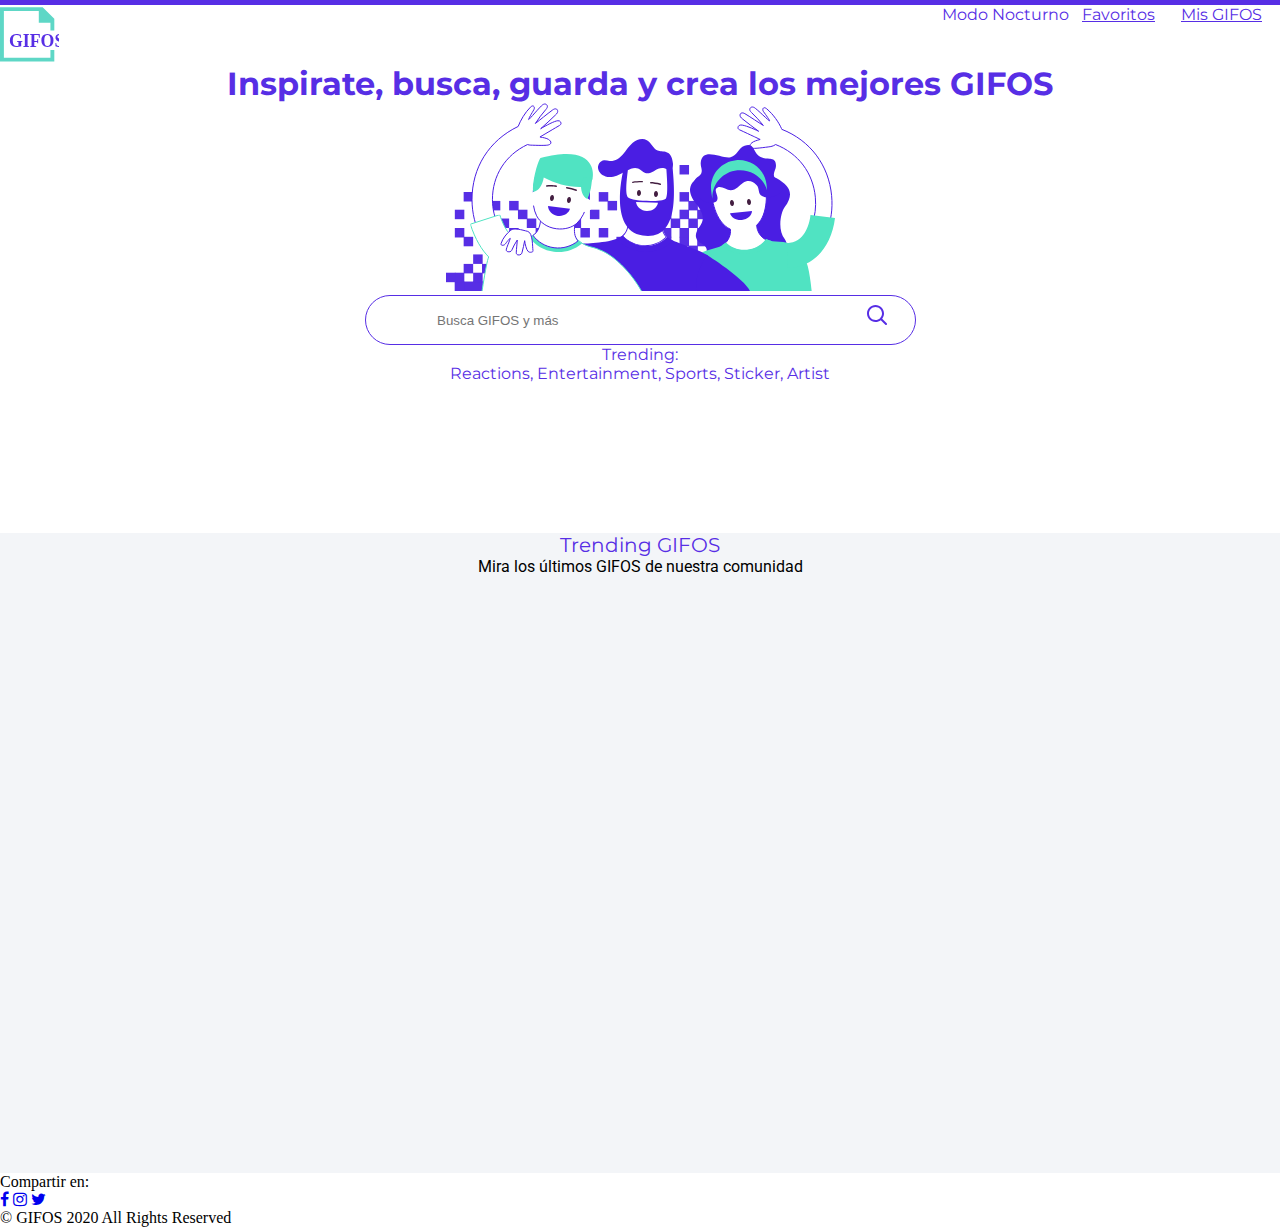
==== index.html @ 32cf5e42 "segundo intento" ====
<!DOCTYPE html>
<html lang="en">
<head>
    <meta charset="UTF-8">
    <meta name="viewport" content="width=device-width, initial-scale=1.0">
    <link rel="stylesheet" href="./styles/global.css">
    <link href="https://fonts.googleapis.com/css2?family=Montserrat:wght@700&display=swap" rel="stylesheet">
    <link rel="stylesheet" href="https://stackpath.bootstrapcdn.com/font-awesome/4.7.0/css/font-awesome.min.css">
    <link href="https://fonts.googleapis.com/css2?family=Roboto&display=swap" rel="stylesheet">
    <title>Document</title>

</head>

<body>
    <header>
        <nav>
            <div class="barra">
            </div>
        
            <div class="row">
                <div class="logo1"> 
                    <img class="logo1" src="assets/scripts/logo-mobile.svg" alt="logo1">
                </div>
                <div class="hamIcon" onclick="toggleClass()">
                    <img src="./assets/scripts/burger.svg" alt="">

                </div>
       

                <ul class="mainMenu">
                    <li class="dark" >Modo Nocturno</li>
                    <li><a class="nav2" href="Favoritos">Favoritos</a></li>
                    <li><a class="nav2" href="Mis GIFOS">Mis GIFOS</a></li>
                    <img src="./assets/scripts/" alt="">
                </ul>
            </div>

            <div class="container3">
                <h1 class="inspirate colordetexto">
                    Inspirate, busca, guarda y crea los mejores GIFOS
                </h1>

                <div class="ilu">
                    <label for="menu-toggle">
                        <img class="ilustra" src="assets/scripts/ilustra_header.svg" alt="ilustra">
                    </label>
                </div>

                
                <div class="search">
                    <input type="search" class="searchbox" placeholder="Busca GIFOS y más" id="search">
                    <img alt="" class="searchicon">
                    <input class="btn" type="submit" value="Buscar" id="btn">
                
                </div>

                <div class="trending1">
                    <p class="trending1">
                        Trending: 
                    </p>
                </div>
                
                <div class="reactions">
                    <p class="reactions">
                        Reactions, Entertainment, 
                        Sports, Sticker, Artist
                    </p>
                </div>
            </div>
        </nav>
    </header>

    <section class="searchGIFOS">
        
        <video class="gif" id="gif" autoplay="true" loop="true"></video>
        <script>

            document.getElementById('btn').addEventListener('click',function(){
            
                var keyword = document.getElementById('search').value;
            
                Giphy.getUrlAsync(keyword,function(videoURL){
                    document.getElementById('gif').src = videoURL;
                })
            
            });
            
        </script>

    </section>

    <section class="trendingGIFOS">
        <div>
            <p class="trend1">Trending GIFOS</p>
        </div>
        <div>
            <p class="trend2">Mira los últimos GIFOS de nuestra comunidad</p>
        </div>

        <div class="trending"  id="trending">

        </div>

    </section>

    
    <footer class="footer">
        <div>
            <p class="compartir">Compartir en:</p>
        </div>
        <div class="icon">
            <a href="https://es-la.facebook.com/" target="_blank" class="icon2"><i class="fa fa-facebook" ></i></a>
            <a href="https://www.instagram.com/?hl=es-la" target="_blank" class="icon2"><i class="fa fa-instagram"></i></a>
            <a href="https://twitter.com/?lang=es" target="_blank" class="icon2"><i class="fa fa-twitter "></i></a>
        <div>
            <p class="copyright">© GIFOS 2020 All Rights Reserved</p>
        </div>

    </footer>

    <script src="./assets/scripts/app.js"></script>
    <script src="./assets/scripts/services/gifos.js"></script>
</body>
</html>
---- styles/global.css ----
/*
*   Inicio Mobile
*/
.colordetexto{
  color: #572EE5;
}
.textonoche{
  color: white;
}


@media(max-width: 768px){
  .barra{
    height: 5px;
    background-color: #572EE5;
  }  

  * {
    padding: 0;
    margin: 0;
    box-sizing: border-box;
  }
  
  .mainMenu{
    display: none;
    background:  #572EE5;
   opacity:0.9;
    list-style-type: none;
    text-align: center;
    position: absolute;
    width: 100%;
    height: 100%;
    margin: 0px;
    padding-top: 0px;
    transform: translateY(50px);
    

  }

    
  .li{
    display: flex;
    justify-content: center;
  
  }

  .dark{
    font-family: 'Montserrat', sans-serif;
    color: #572EE5;
    
  }

  .dark{
    color: #FFFFFF;
    size: 16px;
    font-family: 'Montserrat', sans-serif;  
    margin: 50px;
  }

  .nav2{
    color: #FFFFFF;
    size: 16px;
    font-family: 'Montserrat', sans-serif; 
   
  }

  .row{
    display: flex;
    flex-direction: row;
    justify-content: space-between;
  }

  .mainMenu.toggleCls{
    display: block;
  }

  .container3{
    
  }

  .inspirate{
    font-family: 'Montserrat', sans-serif;
    /*
    color: #572EE5;
    */
    size: 35px;
    display: flex;
    justify-content: center;
  }

  .ilustra{
    width: 273px;
    height: 130px;

  }

  .ilu{
    display: flex;
    justify-content: center;
  }

  .searchbox{
    border: none;
    background: transparent;
    margin-left: 50px;
    margin-top: 14px;
    height: 22px;
    width: 210px;
    size: 16px;
    display: flex;
    justify-content: space-between;
    align-items: center;
  }

  .searchicon{
    padding-right: 20px;
  }

  .search{
    border: 1px solid #572EE5;
    border-radius: 27px;
    width: 334px;
    height: 50px;
    display: flex;
    flex-direction: row;
    justify-content: space-between;
  }
  .searchbox{
    display: flex;
    justify-content: space-between;
    align-items: center;
  }

  .trending1{
    color: #572EE5;
    font-size: 16px;
    font-family: 'Montserrat', sans-serif;
    display: flex;
    justify-content: center;
    font-weight: bold;
  }

  .reactions{
    color: #572EE5;
    font-size: 14px;
    font-family: 'Montserrat', sans-serif;
    display: flex;
    justify-content: center;
    text-align: center;
  }
  .btn{
    background: transparent;
    background: url('/assets/scripts/icon-search.svg');
    background-repeat: no-repeat;
    font-size:0;
    border: hidden;
    padding: 15px;
    
  }

  .container3{
    display: flex;
    flex-direction: column;
    align-items: center;
  }

  .searchGIFOS{
    display: flex;
    justify-content: center;
    align-items: center;
  }

  /*
  *   dark mode
  */

  .darkmode{
    background-color: black;
    color: white; 


  }

  /*
  *   Sección search
  */


  .gif{
    width: 243px;
    height: 187px;
  }

  /*
  *   Sección trending
  */

  .trendingGIFOS{
    background-color: #F3F5F8;
    height: 430px;
    width: 100%;
  }

  .trend1{
    color: #572EE5;
    font-size: 20px;
    font-family: 'Montserrat', sans-serif;
    display: flex;
    justify-content: center;
    text-align: center;
  }
  .trend2{
    color: #000000;
    font-size: 16px;
    font-family: 'Roboto', sans-serif;;
    display: flex;
    justify-content: center;
    text-align: center;
  }

  .trending{

    height: 187px;
    display: flex;
    flex-direction: row;
  }

  /*
  *   Sección footer
  */

  .footer{
    height: 196px;
    background-color: #FFFFFF ;
    display: flex;
    flex-direction: column;
    align-items: center; 
  }

  .compartir{
    font-family: 'Roboto', sans-serif;
    font-size: 15px;
    text-align: center;
  }

  .icon{
    align-items: center; 
    

  }

  .icon2{
    align-items: center; 
    color: #CDD6E0;
    padding: 10px;
  }

  .copyright{
    font-family: 'Roboto', sans-serif;
    font-size: 15px;
    text-align: center;
  }


}

/*
*   Fin mobile
*/


/*
*   Inicio Desktop
*/

@media(min-width: 769px){
  .body{
    margin: 0px;
  }

  * {
    padding: 0;
    margin: 0;
    box-sizing: border-box;
  }

  .row{
    display: flex;
    flex-direction: row;
    justify-content: space-between;
  }

  .barra{
    height: 5px;
    background-color: #572EE5;
    
  }  

  .logo1{
    height: 59.1px;
    width: 59.1px;
  }

  .hamIcon{
    display: none;
  }

  .mainMenu{
    display: flex;
    flex-direction: row;
    justify-content: flex-end;
    list-style: none; 
    list-style-type: none;
    padding-right: 5px;
  }
  .nav2{
    padding: 13px;
    font-family: 'Montserrat', sans-serif;
    color: #572EE5;
  }

  .dark{
    font-family: 'Montserrat', sans-serif;
    color: #572EE5;
  }

  .inspirate{
    font-family: 'Montserrat', sans-serif;
    /*
    color: #572EE5;
    */
    size: 35px;
    display: flex;
    justify-content: center;
    text-align: center;
  }
  
  .searchbox{
    border: none;
    background: transparent;
    margin-left: 54px;
    height: 22px;
    width: 210px;
    size: 16px;
    
  }
  
  .search{
    border: 1px solid #572EE5;
    border-radius: 27px;
    width: 551px;
    height: 50px;
    display: flex;
    justify-content: center;
    align-items: center;
 
  }

  .searchicon{
    padding-left: 220px;
  }

  .h1{
    color: black;
  }
  
  .ilu{
    display: flex;
    justify-content: center;
  }
  
/*
*   dark mode
*/

.darkmode{
  background-color: black;
  color: white;
   
 
}


/*
*   Sección search
*/

/*
*   Sección trending
*/
  .trending1{
    font-family: 'Montserrat', sans-serif;
    color: #572EE5;
    size: 35px;
    display: flex;
    justify-content: center;
    text-align: center;
  }

  .reactions{
    font-family: 'Montserrat', sans-serif;
    color: #572EE5;
    size: 35px;
    display: flex;
    justify-content: center;
    text-align: center;
  }

  .btn{
    background: transparent;
    background: url('/assets/scripts/icon-search.svg');
    background-repeat: no-repeat;
    font-size:0;
    border: hidden;
    padding: 15px;
  
    
  }

  .container3{
    display: flex;
    flex-direction: column;
    align-items: center;
  }

  .searchGIFOS{
    display: flex;
    justify-content: center;
    align-items: center;
  }

  .trendingGIFOS{
    background-color: #F3F5F8;
    height: 640px;
    width: 100%;
  }

  .trending{

    height: 187px;
    display: flex;
    flex-direction: row;
  }

  .trend1{
    color: #572EE5;
    font-size: 20px;
    font-family: 'Montserrat', sans-serif;
    display: flex;
    justify-content: center;
    text-align: center;
  }

  .trend2{
    color: #000000;
    font-size: 16px;
    font-family: 'Roboto', sans-serif;;
    display: flex;
    justify-content: center;
    text-align: center;
  }
  
  /*
  *   Sección footer
  */
  .footer{
 
  }


}
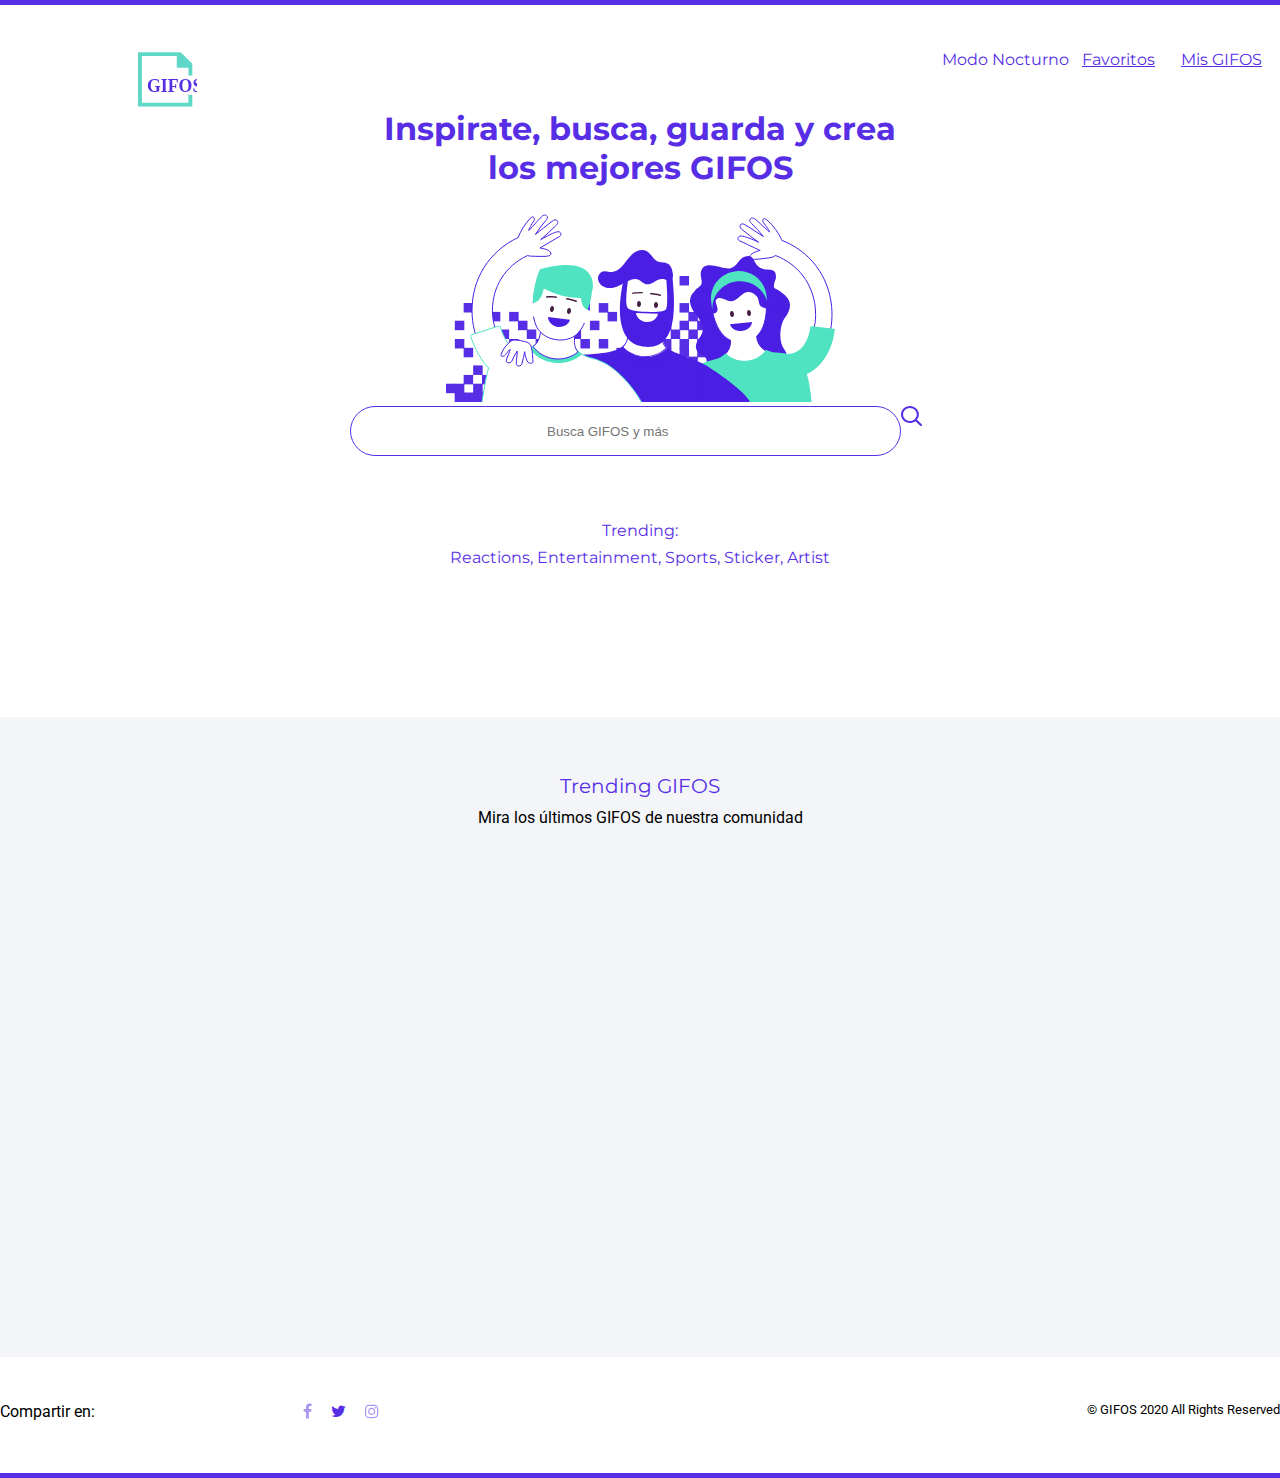
==== commit 6bb86107: "ajustes del 19-12" ====
--- a/index.html
+++ b/index.html
@@ -29,15 +29,15 @@
 
                 <ul class="mainMenu">
                     <li class="dark" >Modo Nocturno</li>
-                    <li><a class="nav2" href="Favoritos">Favoritos</a></li>
-                    <li><a class="nav2" href="Mis GIFOS">Mis GIFOS</a></li>
+                    <li class="li1"><a id="idfav" class="nav2" href="favoritos.html">Favoritos</a></li>
+                    <li class="li1"><a id="idmisgifos" class="nav2" href="MIS GIFOS.html">Mis GIFOS</a></li>
                     <img src="./assets/scripts/" alt="">
                 </ul>
             </div>
 
             <div class="container3">
                 <h1 class="inspirate colordetexto">
-                    Inspirate, busca, guarda y crea los mejores GIFOS
+                    Inspirate, busca, guarda y crea <br> los mejores GIFOS
                 </h1>
 
                 <div class="ilu">
@@ -46,12 +46,16 @@
                     </label>
                 </div>
 
-                
-                <div class="search">
-                    <input type="search" class="searchbox" placeholder="Busca GIFOS y más" id="search">
-                    <img alt="" class="searchicon">
-                    <input class="btn" type="submit" value="Buscar" id="btn">
-                
+                <div class="searchdiv">    
+                    <div class="search">
+                        <input type="search" class="searchbox" placeholder="Busca GIFOS y más" id="search">
+                        <img alt="" class="searchicon">
+                        <ul id="ul0"></ul>
+                    </div>
+
+                    <div>
+                        <input class="btn" type="submit" value="Buscar" id="btn">
+                    </div>
                 </div>
 
                 <div class="trending1">
@@ -105,18 +109,20 @@
 
     
     <footer class="footer">
-        <div>
-            <p class="compartir">Compartir en:</p>
-        </div>
-        <div class="icon">
-            <a href="https://es-la.facebook.com/" target="_blank" class="icon2"><i class="fa fa-facebook" ></i></a>
-            <a href="https://www.instagram.com/?hl=es-la" target="_blank" class="icon2"><i class="fa fa-instagram"></i></a>
-            <a href="https://twitter.com/?lang=es" target="_blank" class="icon2"><i class="fa fa-twitter "></i></a>
-        <div>
-            <p class="copyright">© GIFOS 2020 All Rights Reserved</p>
+        <div class="foot">
+                <p class="compartir">Compartir en:</p>
+            <div class="icon2">
+                <a href="https://es-la.facebook.com/" target="_blank" class="fb"><i class="fa fa-facebook" ></i></a>
+                <a href="https://twitter.com/?lang=es" target="_blank" class="tw"><i class="fa fa-twitter "></i></a>
+                <a href="https://www.instagram.com/?hl=es-la" target="_blank" class="ig"><i class="fa fa-instagram"></i></a>
+                
+            </div>
+                <p class="copyright">© GIFOS 2020 All Rights Reserved</p>
         </div>
 
     </footer>
+    <div class="barra">
+    </div>
 
     <script src="./assets/scripts/app.js"></script>
     <script src="./assets/scripts/services/gifos.js"></script>
--- a/styles/global.css
+++ b/styles/global.css
@@ -37,12 +37,17 @@
 
   }
 
+  .logo1{
+    padding-left: 22px;
+  }
+
     
   .li{
     display: flex;
     justify-content: center;
-  
-  }
+  }
+
+  
 
   .dark{
     font-family: 'Montserrat', sans-serif;
@@ -64,10 +69,15 @@
    
   }
 
+  .hamIcon{
+    padding-right: 22px;
+  }
+
   .row{
     display: flex;
     flex-direction: row;
     justify-content: space-between;
+    padding-top: 29px;
   }
 
   .mainMenu.toggleCls{
@@ -86,6 +96,7 @@
     size: 35px;
     display: flex;
     justify-content: center;
+    padding-top: 24.2px;
   }
 
   .ilustra{
@@ -125,10 +136,30 @@
     flex-direction: row;
     justify-content: space-between;
   }
+
+  .search{
+    display: flex;
+    flex-direction: column;
+    justify-content: center;
+  }
+
   .searchbox{
     display: flex;
     justify-content: space-between;
     align-items: center;
+  
+  }
+
+  .searchdiv{
+    display: flex;
+    flex-direction: row;
+  
+  }
+  .ul0 .li{
+    display: block;
+    display: none;
+    background:  #572EE5;
+   opacity:0.9;
   }
 
   .trending1{
@@ -138,6 +169,7 @@
     display: flex;
     justify-content: center;
     font-weight: bold;
+    padding-top: 31px;
   }
 
   .reactions{
@@ -208,6 +240,7 @@
     display: flex;
     justify-content: center;
     text-align: center;
+    padding-top: 46px;
   }
   .trend2{
     color: #000000;
@@ -216,10 +249,10 @@
     display: flex;
     justify-content: center;
     text-align: center;
+    padding-top: 7px;
   }
 
   .trending{
-
     height: 187px;
     display: flex;
     flex-direction: row;
@@ -241,25 +274,53 @@
     font-family: 'Roboto', sans-serif;
     font-size: 15px;
     text-align: center;
+    padding-top: 47px;
   }
 
   .icon{
     align-items: center; 
     
-
+  }
+
+  .foot{
+    display: flex;
+    flex-direction: column;
+    align-items: center; 
+    font-family: 'Roboto', sans-serif;
   }
 
   .icon2{
     align-items: center; 
+    padding-top: 20px;
+  }
+
+  .fb{
     color: #CDD6E0;
-    padding: 10px;
+ 
+  }
+
+  .ig{
+    color: #CDD6E0;
+
+  }
+
+  .tw{
+    color: #CDD6E0;
+    padding-right: 15px;
+    padding-left: 15px;
   }
 
   .copyright{
     font-family: 'Roboto', sans-serif;
     font-size: 15px;
     text-align: center;
-  }
+    padding-top: 47px;
+  }
+
+ /*
+  *   Página favoritos
+ */
+
 
 
 }
@@ -284,10 +345,13 @@
     box-sizing: border-box;
   }
 
+  
+
   .row{
     display: flex;
     flex-direction: row;
     justify-content: space-between;
+    padding-top: 45px;
   }
 
   .barra{
@@ -299,6 +363,7 @@
   .logo1{
     height: 59.1px;
     width: 59.1px;
+    padding-left: 10.8%;
   }
 
   .hamIcon{
@@ -317,7 +382,9 @@
     padding: 13px;
     font-family: 'Montserrat', sans-serif;
     color: #572EE5;
-  }
+
+  }
+
 
   .dark{
     font-family: 'Montserrat', sans-serif;
@@ -355,6 +422,16 @@
     align-items: center;
  
   }
+  .search{
+    display: flex;
+    flex-direction: column;
+  }
+
+  .searchdiv{
+    display: flex;
+    flex-direction: row;
+  
+  }
 
   .searchicon{
     padding-left: 220px;
@@ -367,6 +444,7 @@
   .ilu{
     display: flex;
     justify-content: center;
+    padding-top: 27px;
   }
   
 /*
@@ -395,6 +473,7 @@
     display: flex;
     justify-content: center;
     text-align: center;
+    padding-top: 4.8%;
   }
 
   .reactions{
@@ -404,6 +483,7 @@
     display: flex;
     justify-content: center;
     text-align: center;
+    padding-top: 0.5%;
   }
 
   .btn{
@@ -436,10 +516,10 @@
   }
 
   .trending{
-
     height: 187px;
     display: flex;
     flex-direction: row;
+    
   }
 
   .trend1{
@@ -449,22 +529,59 @@
     display: flex;
     justify-content: center;
     text-align: center;
+    padding-top: 4.4%;
+    padding-bottom: 3.5;
   }
 
   .trend2{
     color: #000000;
     font-size: 16px;
-    font-family: 'Roboto', sans-serif;;
-    display: flex;
-    justify-content: center;
-    text-align: center;
+    font-family: 'Roboto', sans-serif;
+    display: flex;
+    justify-content: center;
+    text-align: center;
+    padding-top: 0.8%;
+
   }
   
   /*
   *   Sección footer
   */
   .footer{
- 
+    height: 116px;
+    width: 100%;
+    font-family: 'Roboto', sans-serif;
+  }
+  .foot{
+    padding-top: 45px;
+    display: flex;
+    flex-direction: row;
+    justify-content: space-between;
+  }
+
+  .icon2{
+    padding-right: 500px
+  }
+
+  .fb{
+    color: #572EE5;
+    opacity: 0.5;
+  }
+
+  .ig{
+    color: #572EE5;
+    opacity: 0.5;
+  }
+
+  .tw{
+    color: #572EE5;
+    padding-right: 15px;
+    padding-left: 15px;
+  }
+
+  .copyright{
+    size: 13px;
+    font-size: 13px;
   }
 
 
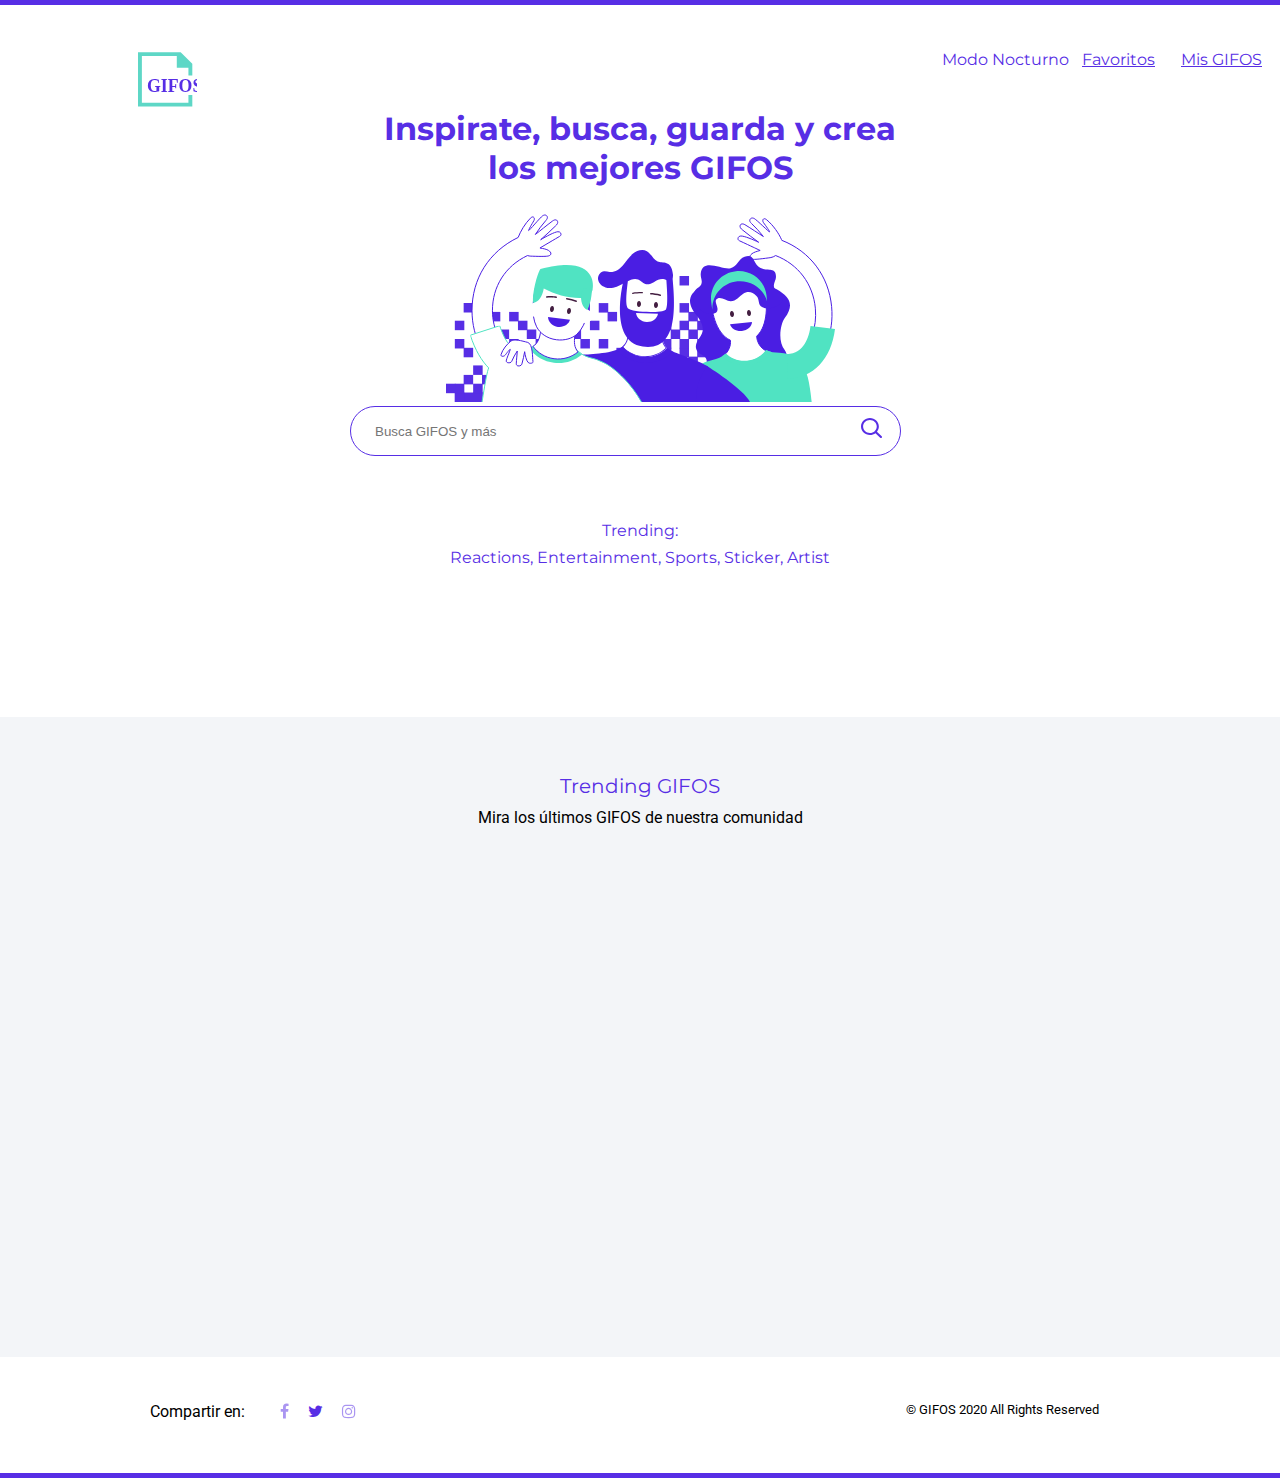
==== commit 004e44da: "ajustes en modo noct y css" ====
--- a/index.html
+++ b/index.html
@@ -14,7 +14,7 @@
 <body>
     <header>
         <nav>
-            <div class="barra">
+            <div class="barra colorbarra">
             </div>
         
             <div class="row">
@@ -24,13 +24,13 @@
                 <div class="hamIcon" onclick="toggleClass()">
                     <img src="./assets/scripts/burger.svg" alt="">
 
-                </div>
+                </div> 
        
 
                 <ul class="mainMenu">
-                    <li class="dark" >Modo Nocturno</li>
-                    <li class="li1"><a id="idfav" class="nav2" href="favoritos.html">Favoritos</a></li>
-                    <li class="li1"><a id="idmisgifos" class="nav2" href="MIS GIFOS.html">Mis GIFOS</a></li>
+                    <li class="dark colordetexto" >Modo Nocturno</li>
+                    <li class="li1"><a id="idfav" class="nav2 colordetexto" href="favoritos.html">Favoritos</a></li>
+                    <li class="li1"><a id="idmisgifos" class="nav2 colordetexto" href="MIS GIFOS.html">Mis GIFOS</a></li>
                     <img src="./assets/scripts/" alt="">
                 </ul>
             </div>
@@ -47,25 +47,25 @@
                 </div>
 
                 <div class="searchdiv">    
-                    <div class="search">
+                    <div class="search ">
                         <input type="search" class="searchbox" placeholder="Busca GIFOS y más" id="search">
                         <img alt="" class="searchicon">
                         <ul id="ul0"></ul>
                     </div>
 
-                    <div>
+                    <div class="btn0">
                         <input class="btn" type="submit" value="Buscar" id="btn">
                     </div>
                 </div>
 
-                <div class="trending1">
-                    <p class="trending1">
+                <div class="trending1 ">
+                    <p class="trending1 colordetexto">
                         Trending: 
                     </p>
                 </div>
                 
                 <div class="reactions">
-                    <p class="reactions">
+                    <p class="reactions colordetexto">
                         Reactions, Entertainment, 
                         Sports, Sticker, Artist
                     </p>
@@ -93,12 +93,12 @@
 
     </section>
 
-    <section class="trendingGIFOS">
+    <section class="trendingGIFOS ">
         <div>
-            <p class="trend1">Trending GIFOS</p>
+            <p class="trend1 colordetexto">Trending GIFOS</p>
         </div>
         <div>
-            <p class="trend2">Mira los últimos GIFOS de nuestra comunidad</p>
+            <p class="trend2 ">Mira los últimos GIFOS de nuestra comunidad</p>
         </div>
 
         <div class="trending"  id="trending">
@@ -109,12 +109,14 @@
 
     
     <footer class="footer">
-        <div class="foot">
-                <p class="compartir">Compartir en:</p>
+        <div class="foot ">
+                <p class="compartir ">Compartir en:</p>
             <div class="icon2">
-                <a href="https://es-la.facebook.com/" target="_blank" class="fb"><i class="fa fa-facebook" ></i></a>
-                <a href="https://twitter.com/?lang=es" target="_blank" class="tw"><i class="fa fa-twitter "></i></a>
-                <a href="https://www.instagram.com/?hl=es-la" target="_blank" class="ig"><i class="fa fa-instagram"></i></a>
+                <a href="https://es-la.facebook.com/" target="_blank" class="fb colordetexto" id="icon"><i class="fa fa-facebook" ></i></a>
+        
+                <a href="https://twitter.com/?lang=es" target="_blank" class="tw colordetexto" id="icon"><i class="fa fa-twitter "></i></a>
+            
+                <a href="https://www.instagram.com/?hl=es-la" target="_blank" class="ig colordetexto" id="icon"><i class="fa fa-instagram"></i></a>
                 
             </div>
                 <p class="copyright">© GIFOS 2020 All Rights Reserved</p>
@@ -123,7 +125,7 @@
     </footer>
     <div class="barra">
     </div>
-
+ 
     <script src="./assets/scripts/app.js"></script>
     <script src="./assets/scripts/services/gifos.js"></script>
 </body>
--- a/styles/global.css
+++ b/styles/global.css
@@ -7,12 +7,29 @@
 .textonoche{
   color: white;
 }
+.colortexto2{
+  color: #000000;
+}
+.colorobjetos{
+  background-color:  #572EE5;
+}
+.colorbarra{
+  background-color: black;
+}
+.fondotrending{
+  background-color: #222326;
+}
+.colorobjeto{
+  border:  #572EE5;
+}
 
 
 @media(max-width: 768px){
   .barra{
     height: 5px;
+    
     background-color: #572EE5;
+    
   }  
 
   * {
@@ -29,7 +46,7 @@
     text-align: center;
     position: absolute;
     width: 100%;
-    height: 100%;
+    height: 200%;
     margin: 0px;
     padding-top: 0px;
     transform: translateY(50px);
@@ -63,6 +80,7 @@
   }
 
   .nav2{
+  
     color: #FFFFFF;
     size: 16px;
     font-family: 'Montserrat', sans-serif; 
@@ -147,7 +165,9 @@
     display: flex;
     justify-content: space-between;
     align-items: center;
-  
+    padding-right: 45px;
+    padding-bottom: 12px;
+ 
   }
 
   .searchdiv{
@@ -163,7 +183,9 @@
   }
 
   .trending1{
-    color: #572EE5;
+    /*
+    color: #572EE5;
+    */
     font-size: 16px;
     font-family: 'Montserrat', sans-serif;
     display: flex;
@@ -173,7 +195,9 @@
   }
 
   .reactions{
-    color: #572EE5;
+    /*
+    color: #572EE5;
+    */
     font-size: 14px;
     font-family: 'Montserrat', sans-serif;
     display: flex;
@@ -187,7 +211,11 @@
     font-size:0;
     border: hidden;
     padding: 15px;
-    
+    transform: translateY(14px);
+  }
+
+  .btn0{
+    transform: translateX(-35px);
   }
 
   .container3{
@@ -207,7 +235,7 @@
   */
 
   .darkmode{
-    background-color: black;
+    background-color: #37383C;
     color: white; 
 
 
@@ -243,7 +271,9 @@
     padding-top: 46px;
   }
   .trend2{
+    /*
     color: #000000;
+    */
     font-size: 16px;
     font-family: 'Roboto', sans-serif;;
     display: flex;
@@ -264,7 +294,9 @@
 
   .footer{
     height: 196px;
+    /*
     background-color: #FFFFFF ;
+    */
     display: flex;
     flex-direction: column;
     align-items: center; 
@@ -356,7 +388,8 @@
 
   .barra{
     height: 5px;
-    background-color: #572EE5;
+    
+    background-color:#572EE5;
     
   }  
 
@@ -381,20 +414,24 @@
   .nav2{
     padding: 13px;
     font-family: 'Montserrat', sans-serif;
-    color: #572EE5;
+    /*
+    color: #572EE5;
+    */
 
   }
 
 
   .dark{
     font-family: 'Montserrat', sans-serif;
-    color: #572EE5;
+    /*
+    color: #572EE5;
+    */
   }
 
   .inspirate{
     font-family: 'Montserrat', sans-serif;
     /*
-    color: #572EE5;
+    color: #572EE5;  
     */
     size: 35px;
     display: flex;
@@ -405,9 +442,9 @@
   .searchbox{
     border: none;
     background: transparent;
-    margin-left: 54px;
+    margin-right: 50px;
     height: 22px;
-    width: 210px;
+    width: 450px;
     size: 16px;
     
   }
@@ -452,7 +489,7 @@
 */
 
 .darkmode{
-  background-color: black;
+  background-color: #37383C;
   color: white;
    
  
@@ -468,7 +505,6 @@
 */
   .trending1{
     font-family: 'Montserrat', sans-serif;
-    color: #572EE5;
     size: 35px;
     display: flex;
     justify-content: center;
@@ -478,7 +514,6 @@
 
   .reactions{
     font-family: 'Montserrat', sans-serif;
-    color: #572EE5;
     size: 35px;
     display: flex;
     justify-content: center;
@@ -493,8 +528,13 @@
     font-size:0;
     border: hidden;
     padding: 15px;
-  
-    
+    transform: translateY(12px);
+  
+  }
+
+  .btn0{
+    transform: translateX(-40px);
+ 
   }
 
   .container3{
@@ -523,7 +563,9 @@
   }
 
   .trend1{
-    color: #572EE5;
+    /*
+    color: #572EE5;
+    */
     font-size: 20px;
     font-family: 'Montserrat', sans-serif;
     display: flex;
@@ -556,11 +598,19 @@
     padding-top: 45px;
     display: flex;
     flex-direction: row;
-    justify-content: space-between;
+
+  }
+
+  .compartir{
+    padding-left: 150px;
+    font-family: 'Roboto', sans-serif;
+    size: 13px;
   }
 
   .icon2{
-    padding-right: 500px
+  padding-left: 35px;
+  display: flex;
+  flex-direction: row;
   }
 
   .fb{
@@ -575,14 +625,21 @@
 
   .tw{
     color: #572EE5;
-    padding-right: 15px;
-    padding-left: 15px;
+    padding-left: 19px;
+    padding-right: 19px;
+  }
+
+  .icon{
+    display: flex;
+    flex-direction: row;
   }
 
   .copyright{
     size: 13px;
     font-size: 13px;
-  }
-
-
-}
+    font-family: 'Roboto', sans-serif;
+    padding-left: 550px;
+  }
+
+
+}
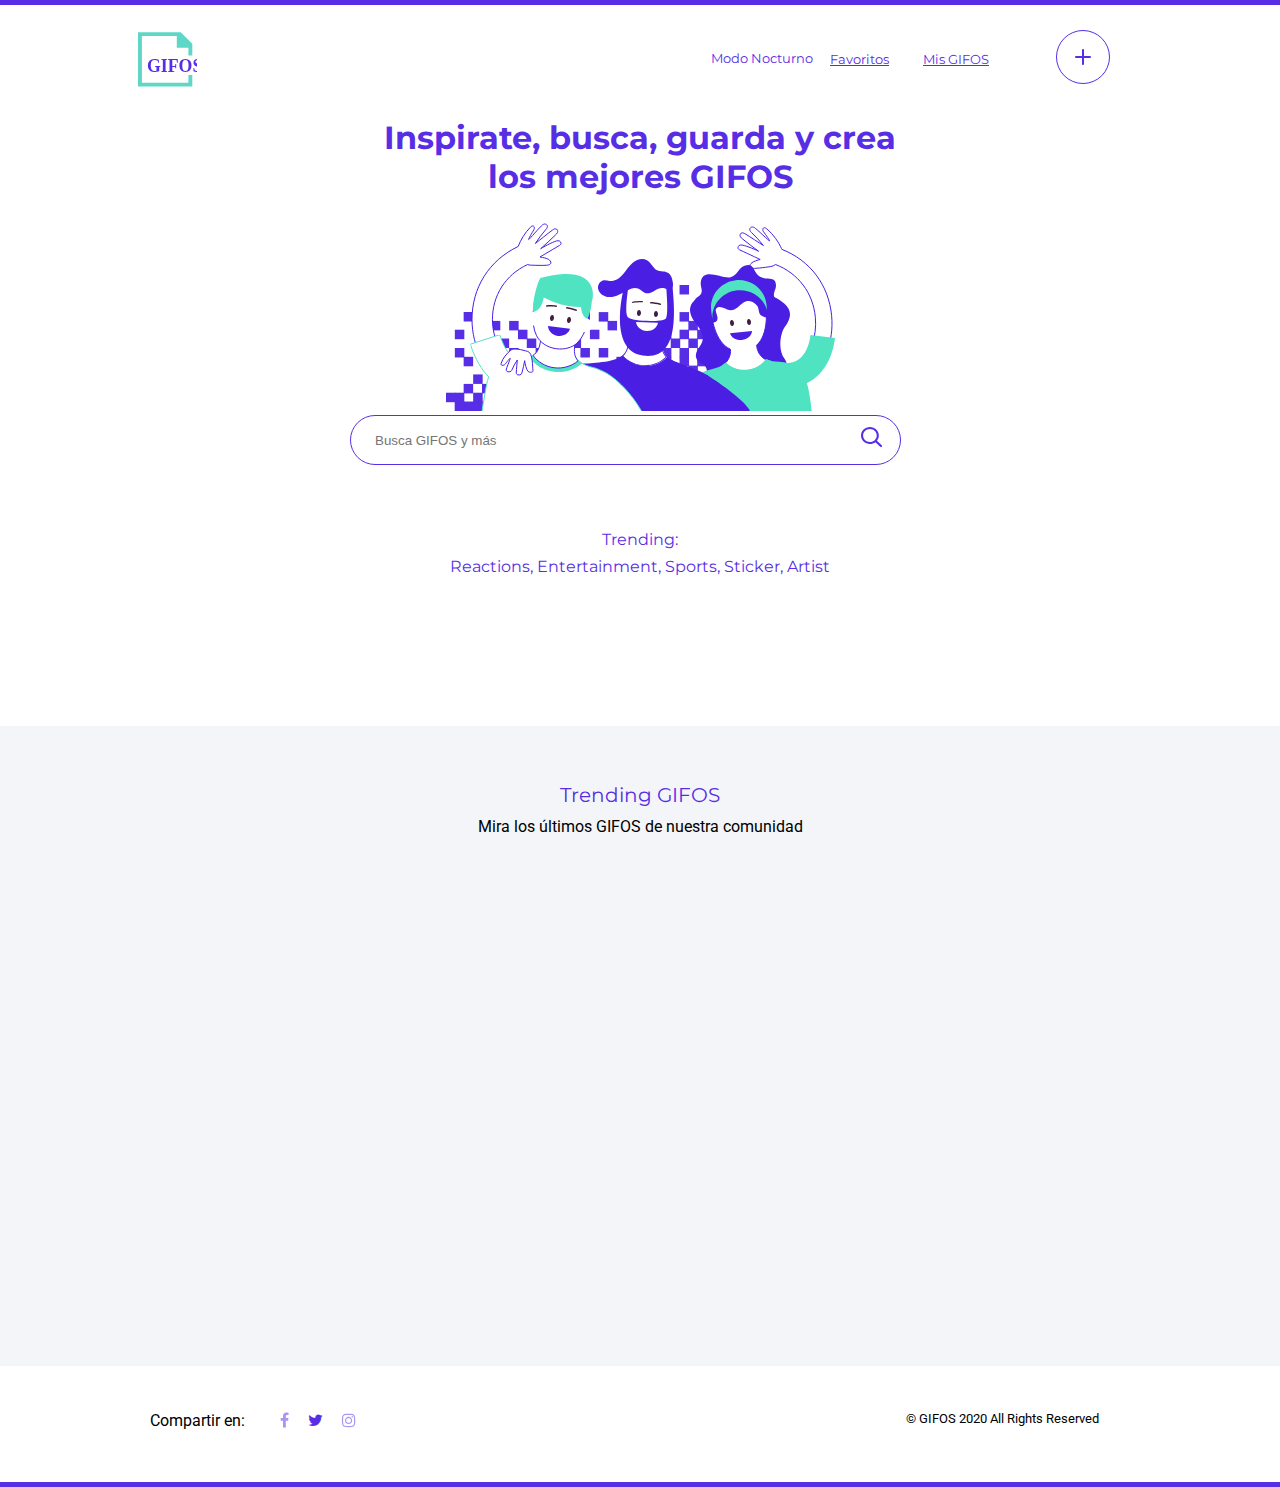
==== commit dc158e89: "ajustes 27-12-2020" ====
--- a/index.html
+++ b/index.html
@@ -14,7 +14,7 @@
 <body>
     <header>
         <nav>
-            <div class="barra colorbarra">
+            <div class="barra">
             </div>
         
             <div class="row">
@@ -25,13 +25,15 @@
                     <img src="./assets/scripts/burger.svg" alt="">
 
                 </div> 
-       
-
                 <ul class="mainMenu">
                     <li class="dark colordetexto" >Modo Nocturno</li>
+                    <div class="menubar"></div>
                     <li class="li1"><a id="idfav" class="nav2 colordetexto" href="favoritos.html">Favoritos</a></li>
+                    <div class="menubar"></div>
                     <li class="li1"><a id="idmisgifos" class="nav2 colordetexto" href="MIS GIFOS.html">Mis GIFOS</a></li>
-                    <img src="./assets/scripts/" alt="">
+                    <div class="menubar"></div>
+                    <a href="CrearGifo.html"><img class="btncrear" src="./assets/scripts/button-crear-gifo.svg" alt=""></a>
+
                 </ul>
             </div>
 
@@ -43,7 +45,7 @@
                 <div class="ilu">
                     <label for="menu-toggle">
                         <img class="ilustra" src="assets/scripts/ilustra_header.svg" alt="ilustra">
-                    </label>
+                    </label> 
                 </div>
 
                 <div class="searchdiv">    
@@ -102,6 +104,7 @@
         </div>
 
         <div class="trending"  id="trending">
+                
 
         </div>
 
--- a/styles/global.css
+++ b/styles/global.css
@@ -46,7 +46,7 @@
     text-align: center;
     position: absolute;
     width: 100%;
-    height: 200%;
+    height: 205%;
     margin: 0px;
     padding-top: 0px;
     transform: translateY(50px);
@@ -64,7 +64,9 @@
     justify-content: center;
   }
 
-  
+  .btncrear{
+    display: none;
+  }
 
   .dark{
     font-family: 'Montserrat', sans-serif;
@@ -79,12 +81,20 @@
     margin: 50px;
   }
 
+  .li1{
+    padding: 50px;
+  }
+
+  .menubar{
+    height: 5px;
+    color: white;
+
+  }
+
   .nav2{
-  
     color: #FFFFFF;
     size: 16px;
     font-family: 'Montserrat', sans-serif; 
-   
   }
 
   .hamIcon{
@@ -115,6 +125,7 @@
     display: flex;
     justify-content: center;
     padding-top: 24.2px;
+    padding-bottom: 30px;
   }
 
   .ilustra{
@@ -192,6 +203,7 @@
     justify-content: center;
     font-weight: bold;
     padding-top: 31px;
+    padding-bottom: 5px;
   }
 
   .reactions{
@@ -203,7 +215,9 @@
     display: flex;
     justify-content: center;
     text-align: center;
-  }
+
+  }
+
   .btn{
     background: transparent;
     background: url('/assets/scripts/icon-search.svg');
@@ -228,6 +242,7 @@
     display: flex;
     justify-content: center;
     align-items: center;
+
   }
 
   /*
@@ -350,15 +365,40 @@
   }
 
  /*
-  *   Página favoritos
+  ******************************** Favoritos
  */
 
-
+  .boxfav1{
+    display: flex;
+    flex-direction: column;
+    justify-content: center;
+    align-items: center;
+    padding-top: 17px;
+  }
+
+  .textfav1{
+    font-family: 'Montserrat', sans-serif;
+    color: #572EE5;
+    font-size: 20px;
+  }
+
+  .textfav2{
+
+  }
+
+  /*
+  ********************************  Mis GIFOS
+  */
+
+
+  /*
+  ********************************  Crear GIFOS
+  */
 
 }
 
 /*
-*   Fin mobile
+***********************************   Fin mobile
 */
 
 
@@ -383,7 +423,9 @@
     display: flex;
     flex-direction: row;
     justify-content: space-between;
-    padding-top: 45px;
+    padding-top: 25px;
+
+    
   }
 
   .barra{
@@ -409,20 +451,35 @@
     justify-content: flex-end;
     list-style: none; 
     list-style-type: none;
-    padding-right: 5px;
-  }
+    padding-right: 20px;
+
+  }
+
+  .btncrear{
+    padding-left: 50px;
+    padding-right: 150px;
+    padding-bottom: 30px;
+  }
+
+  .li1{
+    padding-top: 20px; 
+  }
+
   .nav2{
-    padding: 13px;
-    font-family: 'Montserrat', sans-serif;
+    padding-top: 20px;
+    padding: 17px;
+    font-family: 'Montserrat', sans-serif;
+    font-size: 13px;
     /*
     color: #572EE5;
     */
 
   }
 
-
   .dark{
     font-family: 'Montserrat', sans-serif;
+    font-size: 13px;
+    padding-top: 20px;
     /*
     color: #572EE5;
     */
@@ -433,7 +490,7 @@
     /*
     color: #572EE5;  
     */
-    size: 35px;
+    size: 40px;
     display: flex;
     justify-content: center;
     text-align: center;
@@ -484,25 +541,28 @@
     padding-top: 27px;
   }
   
-/*
-*   dark mode
-*/
-
-.darkmode{
-  background-color: #37383C;
-  color: white;
-   
- 
-}
-
-
-/*
-*   Sección search
-*/
-
-/*
-*   Sección trending
-*/
+  /*
+  *   dark mode
+  */
+
+  .darkmode{
+    background-color: #37383C;
+    color: white;
+    
+  }
+
+  .darktrending{
+    background-color: #222326;
+  }
+
+
+  /*
+  *   Sección search
+  */
+
+  /*
+  *   Sección trending
+  */
   .trending1{
     font-family: 'Montserrat', sans-serif;
     size: 35px;
@@ -585,6 +645,8 @@
     padding-top: 0.8%;
 
   }
+
+
   
   /*
   *   Sección footer
@@ -641,5 +703,113 @@
     padding-left: 550px;
   }
 
+  /*
+  ********************************  Página favoritos
+  */
+  .boxfav1{
+    display: flex;
+    flex-direction: column;
+    justify-content: center;
+    align-items: center;
+  }
+
+  .textfav1{
+    font-family: 'Montserrat', sans-serif;
+    color: #572EE5;
+    font-size: 25px;
+  }
+
+  /*
+  ********************************  Mis GIFOS
+  */
+
+
+  /*
+  ********************************  Crear GIFOS
+  */
+  .video{
+    display: flex;
+    justify-content: center;
+    transform: translateX(-15px);
+  }
+
+  .videobox{
+    height: 390px;
+    width: 688px;
+    border: 1px solid #572EE5;
+    padding: 50px;
+    margin: 20px;
+    margin-top: 0px;
+    margin-left: -5px;
+  }
+
+  .camara{
+    transform: translateY(30%);
+  }
+
+  .luz{
+    transform: translateY(34%);
+  }
+
+  .start{
+    display: flex;
+    flex-direction: row;
+    justify-content: center;
+    padding-bottom: 19px;
+  }
+
+  .start2{
+    padding-left: 20px;
+    padding-right: 20px;
+  }
+
+  .start4{
+    display: flex;
+    flex-direction: column;
+    justify-content: center;
+    align-items: center;
+  }
+
+  .barstart{
+    width: 700px;
+    background-color: #572EE5;
+    height: 6px;
+  
+  }
+
+  .btnstart{
+    border: 1px solid #572EE5;
+    border-radius: 27px;
+    width: 127px;
+    height: 50px;
+    margin-top: 20px;
+  }
+
+  .pelicula{
+    padding-left: 10px;    
+    transform: translateY(380px);
+  }
+
+  .parrafo1{
+    font-family: 'Montserrat', sans-serif;
+    color: #572EE5;
+    font-size: 25px;
+    font-weight: bold;
+    text-align: center;
+    padding-top: 60px;
+  }
+
+  .parrafo2{
+    font-family: 'Roboto', sans-serif;
+    text-align: center;
+    font-size: 16px;
+    padding-top: 3px;
+  }
+
+  .comenzar{
+    font-size: 13px;
+    color: #572EE5;
+    font-family: 'Montserrat', sans-serif;
+  }
 
 }
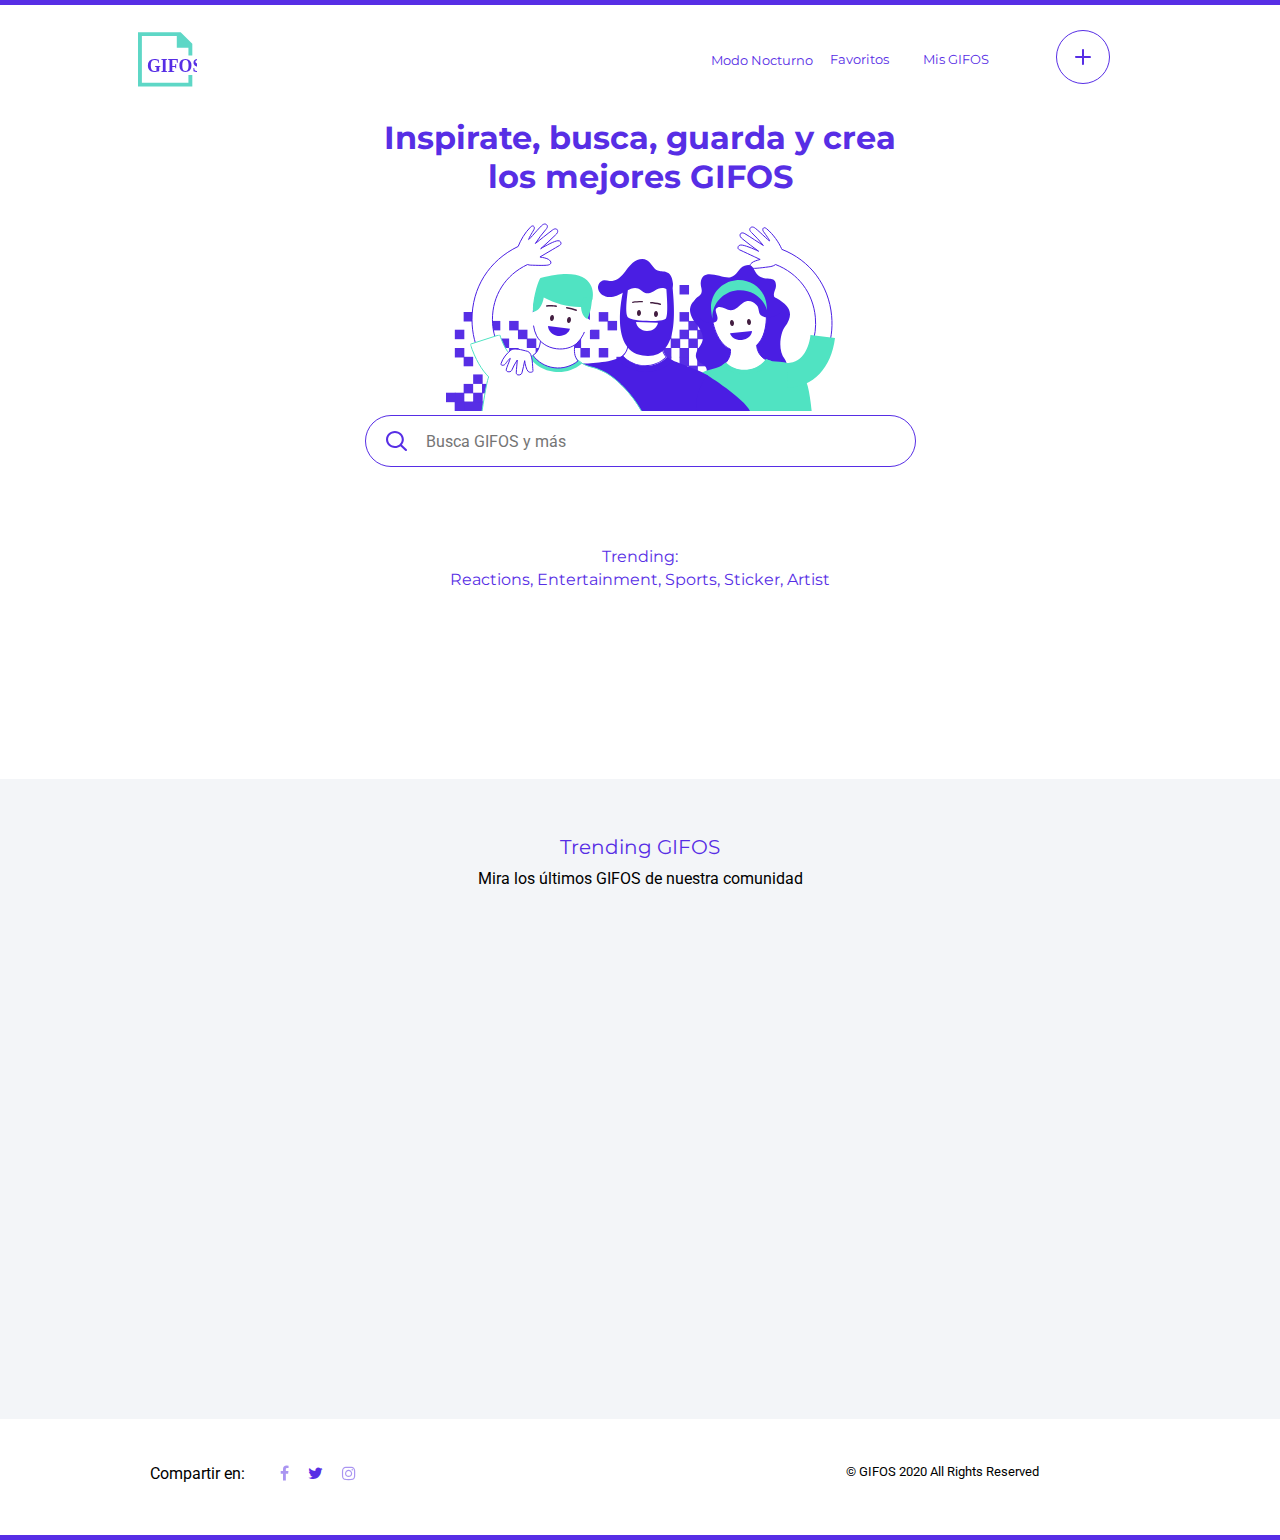
==== commit b033fd9c: "01/04" ====
--- a/index.html
+++ b/index.html
@@ -14,7 +14,7 @@
 <body>
     <header>
         <nav>
-            <div class="barra">
+            <div class="barra lightbars">
             </div>
         
             <div class="row">
@@ -22,11 +22,12 @@
                     <img class="logo1" src="assets/scripts/logo-mobile.svg" alt="logo1">
                 </div>
                 <div class="hamIcon" onclick="toggleClass()">
-                    <img src="./assets/scripts/burger.svg" alt="">
-
+                    <img src="" alt="">
+                    <div id="burger" class="burger-off "></div>
                 </div> 
+                
                 <ul class="mainMenu">
-                    <li class="dark colordetexto" >Modo Nocturno</li>
+                    <li class="dark colordetexto" href="#">Modo Nocturno</li>
                     <div class="menubar"></div>
                     <li class="li1"><a id="idfav" class="nav2 colordetexto" href="favoritos.html">Favoritos</a></li>
                     <div class="menubar"></div>
@@ -48,54 +49,54 @@
                     </label> 
                 </div>
 
-                <div class="searchdiv">    
-                    <div class="search ">
-                        <input type="search" class="searchbox" placeholder="Busca GIFOS y más" id="search">
-                        <img alt="" class="searchicon">
-                        <ul id="ul0"></ul>
+                    <form class="search" id="search-form">
+                        <div class="btn0">
+                            <input class="btn" type="submit" value="Buscar" >
+                        </div>
+                        <input 
+                            type="search"
+                            class="searchbox" 
+                            placeholder="Busca GIFOS y más" 
+                            id="search">
+                        <div class="suggestions"></div>  
+             
+                    </form>
+                    <div class="line"></div>  
+           
+
+                <div class="trendbox">
+                    <div class="trending1 ">
+                        <p class="trending1 colordetexto">
+                            Trending: 
+                        </p>
                     </div>
-
-                    <div class="btn0">
-                        <input class="btn" type="submit" value="Buscar" id="btn">
+                    
+                    <div class="reactions">
+                        <p class="reactions colordetexto">
+                            Reactions, Entertainment, 
+                            Sports, Sticker, Artist
+                        </p>
                     </div>
                 </div>
 
-                <div class="trending1 ">
-                    <p class="trending1 colordetexto">
-                        Trending: 
-                    </p>
+                <div class="searchList" id="searchList">
                 </div>
-                
-                <div class="reactions">
-                    <p class="reactions colordetexto">
-                        Reactions, Entertainment, 
-                        Sports, Sticker, Artist
-                    </p>
-                </div>
+
             </div>
         </nav>
     </header>
 
     <section class="searchGIFOS">
         
-        <video class="gif" id="gif" autoplay="true" loop="true"></video>
-        <script>
+        
+    <script>
 
-            document.getElementById('btn').addEventListener('click',function(){
-            
-                var keyword = document.getElementById('search').value;
-            
-                Giphy.getUrlAsync(keyword,function(videoURL){
-                    document.getElementById('gif').src = videoURL;
-                })
-            
-            });
-            
-        </script>
+
+    </script>
 
     </section>
 
-    <section class="trendingGIFOS ">
+    <section class="trendingGIFOS lighttrending">
         <div>
             <p class="trend1 colordetexto">Trending GIFOS</p>
         </div>
@@ -104,12 +105,11 @@
         </div>
 
         <div class="trending"  id="trending">
-                
-
+            
         </div>
 
     </section>
-
+             
     
     <footer class="footer">
         <div class="foot ">
@@ -126,10 +126,45 @@
         </div>
 
     </footer>
-    <div class="barra">
+    <div class="barra lightbars">
     </div>
- 
+    
+    <script src="./assets/scripts/services/js.js"></script>
     <script src="./assets/scripts/app.js"></script>
-    <script src="./assets/scripts/services/gifos.js"></script>
+
+
+    <script type="text/javascript">
+        function setNewImage()
+        {
+          document.getElementById("heart").src="./assets/scripts/icon-fav-hover.svg";
+        }
+        function setOldImage()
+        {
+          document.getElementById("heart").src="./assets/scripts/icon-fav.svg";
+        }
+
+        function setNewImage1()
+        {
+        document.getElementById("download1").src="/assets/scripts/icon-download-hover.svg";
+        }
+        function setOldImage1()
+        {
+        document.getElementById("download1").src="/assets/scripts/icon-download.svg";
+        }
+
+            function setNewImage2()
+        {
+        document.getElementById("exp1").src="/assets/scripts/icon-max-hover.svg";
+        }
+        function setOldImage2()
+        {
+        document.getElementById("exp1").src="/assets//scripts/icon-max-normal.svg";
+        }
+
+    
+      </script>
+
+      
+
 </body>
 </html>--- a/styles/global.css
+++ b/styles/global.css
@@ -13,22 +13,36 @@
 .colorobjetos{
   background-color:  #572EE5;
 }
-.colorbarra{
-  background-color: black;
-}
-.fondotrending{
-  background-color: #222326;
+.darkbars{
+  background-color:#000000;
+}
+.lightbars{
+  background-color:  #572EE5;
+}
+.lighttrending{
+  background-color: #F3F5F8;
+}
+.darktrending{
+  background-color:#222326;
+}
+.darkmenu{
+  background-color: #000000;
+}
+.lightmenu{
+  background-color: #572EE5;
 }
 .colorobjeto{
-  border:  #572EE5;
-}
+  color:  #572EE5;
+}
+
+
 
 
 @media(max-width: 768px){
   .barra{
     height: 5px;
-    
-    background-color: #572EE5;
+  
+    
     
   }  
 
@@ -40,16 +54,17 @@
   
   .mainMenu{
     display: none;
-    background:  #572EE5;
+   background-color: #572EE5;
+    
    opacity:0.9;
     list-style-type: none;
     text-align: center;
     position: absolute;
     width: 100%;
-    height: 205%;
+    height: 209%;
     margin: 0px;
     padding-top: 0px;
-    transform: translateY(50px);
+    transform: translateY(70px);
     
 
   }
@@ -81,6 +96,34 @@
     margin: 50px;
   }
 
+    
+  /*
+  ****************************************Menu
+  */
+
+  
+  #burgerbox{
+    width: 100px;
+    height: 100px;
+    margin: auto;
+    text-align: center;
+  }
+
+  .burger-off{
+    background: url('/assets/scripts/burger.svg')no-repeat;
+    width: 15px;
+    height: 14px;
+  
+  
+  }
+
+  .burger-on{
+    width: 15px;
+    height: 14px;
+    background: url('/assets/scripts/close.svg')no-repeat;
+
+  }
+
   .li1{
     padding: 50px;
   }
@@ -88,7 +131,7 @@
   .menubar{
     height: 5px;
     color: white;
-
+    
   }
 
   .nav2{
@@ -98,7 +141,7 @@
   }
 
   .hamIcon{
-    padding-right: 22px;
+    transform: translateX(-35px);
   }
 
   .row{
@@ -110,6 +153,7 @@
 
   .mainMenu.toggleCls{
     display: block;
+
   }
 
   .container3{
@@ -123,9 +167,9 @@
     */
     size: 35px;
     display: flex;
-    justify-content: center;
     padding-top: 24.2px;
     padding-bottom: 30px;
+    text-align: center;
   }
 
   .ilustra{
@@ -139,57 +183,75 @@
     justify-content: center;
   }
 
-  .searchbox{
-    border: none;
-    background: transparent;
-    margin-left: 50px;
-    margin-top: 14px;
-    height: 22px;
-    width: 210px;
-    size: 16px;
-    display: flex;
-    justify-content: space-between;
-    align-items: center;
-  }
-
-  .searchicon{
-    padding-right: 20px;
-  }
-
-  .search{
-    border: 1px solid #572EE5;
-    border-radius: 27px;
-    width: 334px;
-    height: 50px;
-    display: flex;
-    flex-direction: row;
-    justify-content: space-between;
-  }
-
-  .search{
-    display: flex;
-    flex-direction: column;
-    justify-content: center;
-  }
-
-  .searchbox{
-    display: flex;
-    justify-content: space-between;
-    align-items: center;
-    padding-right: 45px;
-    padding-bottom: 12px;
- 
-  }
-
-  .searchdiv{
-    display: flex;
-    flex-direction: row;
-  
-  }
+  .gifContainer{
+    display: flex;
+    width: 243px;
+    height: 187px;  
+    margin-right: 5%;
+
+  }
+
+  .cuadromorado{
+    background:  #572EE5;
+    opacity:0.6;
+    width: 29%;
+    height: 187px;  
+    position: absolute;
+    object-fit: cover;
+    display: none;
+
+  }
+
+  .usar{
+    padding-top: 120px;
+    transform: translateX(-75px);
+    font-size: 15px;
+    color: white;
+    opacity: 1;
+    font-family: 'Roboto', sans-serif;
+  }
+
+  .titulogifo{
+    padding-top: 145px;
+    transform: translateX(-105px);
+    font-size: 14px;
+    color: white;
+    font-weight: bold;
+    font-family: 'Roboto', sans-serif;
+  }
+
+  .heart{
+    height: 32px;
+    width: 32px;
+    border-radius: 6px;
+    background-color: #FFFFFF;
+    margin-top: 10px;
+    transform: translateX(65px);
+  }
+
+  .save{
+    height: 32px;
+    width: 32px;
+    border-radius: 6px;
+    margin-top: 10px;
+    background-color:  #FFFFFF;
+    transform: translateX(75px);
+  }
+
+  .expandir{
+    height: 32px;
+    width: 32px;
+    border-radius: 6px;
+    margin-top: 10px;
+    background-color: #FFFFFF;
+    transform: translateX(85px);
+
+  }
+  
+
   .ul0 .li{
     display: block;
     display: none;
-    background:  #572EE5;
    opacity:0.9;
   }
 
@@ -225,11 +287,11 @@
     font-size:0;
     border: hidden;
     padding: 15px;
-    transform: translateY(14px);
+
   }
 
   .btn0{
-    transform: translateX(-35px);
+
   }
 
   .container3{
@@ -246,38 +308,100 @@
   }
 
   /*
-  *   dark mode
+  ********************************dark mode
   */
 
   .darkmode{
     background-color: #37383C;
     color: white; 
 
-
-  }
-
-  /*
-  *   Sección search
-  */
-
+  }
+
+    .darkbars{
+    background-color:#000000;
+  }
+
+  /*
+  ******************************Sección search
+  */
+  .suggestions{
+    font-family: 'Roboto', sans-serif;
+    color: #9CAFC3;
+    font-size: 13px;
+    
+  }
+
+  .complete{
+    margin: 10px;
+    background-repeat: no-repeat;
+  
+  }
 
   .gif{
     width: 243px;
     height: 187px;
   }
 
-  /*
-  *   Sección trending
+  
+  .searchbox{
+    border: none;
+    background: transparent;
+    margin-top: 2px;
+    height: 44px;
+    width: 300px;
+    size: 16px;
+    display: flex;
+    justify-content: space-between;
+    align-items: center;
+    transform: translateX(25px);
+  }
+
+  .searchicon{
+    padding-right: 20px;
+  }
+
+  .search{
+    border: 1px solid #572EE5;
+    border-radius: 27px;
+    width: 334px;
+    display: flex;
+    flex-direction: row;
+ 
+  }
+
+  .searchbox[type="search"]::-webkit-search-cancel-button {
+    height: 40px;
+    width: 40px;
+    background-image: url("");
+}
+
+  .item{
+    margin-bottom: 1em;
+    height: 120px;
+    width: 156px;
+}
+
+.searchList{
+  display: grid;
+  grid-template-columns: repeat(2, 170px);
+  grid-template-rows: 140px 130px;
+  justify-content: center;
+  
+}
+
+
+  /*
+  ***************************Sección trending
   */
 
   .trendingGIFOS{
-    background-color: #F3F5F8;
+
     height: 430px;
     width: 100%;
   }
 
   .trend1{
-    color: #572EE5;
+
     font-size: 20px;
     font-family: 'Montserrat', sans-serif;
     display: flex;
@@ -285,16 +409,18 @@
     text-align: center;
     padding-top: 46px;
   }
+
   .trend2{
     /*
     color: #000000;
     */
     font-size: 16px;
-    font-family: 'Roboto', sans-serif;;
+    font-family: 'Roboto', sans-serif;
     display: flex;
     justify-content: center;
     text-align: center;
     padding-top: 7px;
+    padding-bottom: 53px;
   }
 
   .trending{
@@ -378,12 +504,14 @@
 
   .textfav1{
     font-family: 'Montserrat', sans-serif;
-    color: #572EE5;
+  
     font-size: 20px;
   }
 
   .textfav2{
-
+    font-family: 'Montserrat', sans-serif;
+  
+    font-size: 20px;
   }
 
   /*
@@ -430,10 +558,10 @@
 
   .barra{
     height: 5px;
-    
-    background-color:#572EE5;
+ 
     
   }  
+  
 
   .logo1{
     height: 59.1px;
@@ -441,9 +569,12 @@
     padding-left: 10.8%;
   }
 
+
+
   .hamIcon{
     display: none;
   }
+
 
   .mainMenu{
     display: flex;
@@ -453,6 +584,7 @@
     list-style-type: none;
     padding-right: 20px;
 
+
   }
 
   .btncrear{
@@ -470,6 +602,7 @@
     padding: 17px;
     font-family: 'Montserrat', sans-serif;
     font-size: 13px;
+    text-decoration: none; 
     /*
     color: #572EE5;
     */
@@ -479,7 +612,7 @@
   .dark{
     font-family: 'Montserrat', sans-serif;
     font-size: 13px;
-    padding-top: 20px;
+    padding-top: 22px;
     /*
     color: #572EE5;
     */
@@ -496,69 +629,106 @@
     text-align: center;
   }
   
+  .h1{
+    color: black;
+  }
+  
+  .ilu{
+    display: flex;
+    justify-content: center;
+    padding-top: 27px;
+  }
+  
+  /*
+  ***************************************************   dark mode
+  */
+
+  .darkmode{
+    background-color: #37383C;
+    color: white;
+    
+  }
+
+  .darktrending{
+    background-color: #222326;
+  }
+
+  .darkbars{
+    background-color:#000000;
+  }
+
+  /*
+  ***************************************************   Sección search
+  */
+
+  .suggestions{
+    font-family: 'Roboto', sans-serif;
+    color: #9CAFC3;
+    margin-top: 50px;
+    width: 218px;
+    transform: translateX(-404px);
+  }
+
+  .complete{
+    margin: 10px;
+    background-repeat: no-repeat;
+  
+  }
+
+  .loop{
+        background: url('/assets/scripts/icon-search.svg');
+  }
+
+  .line{
+    color: #9CAFC3 100%;
+    height: 10px;
+    position: relative;
+    z-index: 1;
+    transform: translateY(10px);
+  }
+
+  .item{
+    margin-bottom: 1em;
+    height: 120px;
+    width: 180px;
+    margin-top: 80px;
+  }
+  
   .searchbox{
+    font-family: 'Roboto', sans-serif;
+    background: transparent;
+    font-size: 16px;
+    height: 25px;
+    width: 1000px;
+    margin-left: 20px;
+    height: 50px;
+    transform: translateX(30px);
     border: none;
-    background: transparent;
-    margin-right: 50px;
-    height: 22px;
-    width: 450px;
-    size: 16px;
-    
   }
   
   .search{
     border: 1px solid #572EE5;
     border-radius: 27px;
     width: 551px;
-    height: 50px;
-    display: flex;
-    justify-content: center;
-    align-items: center;
- 
-  }
-  .search{
-    display: flex;
-    flex-direction: column;
-  }
-
-  .searchdiv{
     display: flex;
     flex-direction: row;
-  
-  }
+    
+  }
+
+
+  .searchList{
+    display: grid;
+    grid-template-columns: repeat(4, 200px);
+    grid-template-rows: 130px 130px;
+    justify-content: center;
+    
+  }
+
 
   .searchicon{
     padding-left: 220px;
   }
 
-  .h1{
-    color: black;
-  }
-  
-  .ilu{
-    display: flex;
-    justify-content: center;
-    padding-top: 27px;
-  }
-  
-  /*
-  *   dark mode
-  */
-
-  .darkmode{
-    background-color: #37383C;
-    color: white;
-    
-  }
-
-  .darktrending{
-    background-color: #222326;
-  }
-
-
-  /*
-  *   Sección search
-  */
 
   /*
   *   Sección trending
@@ -569,7 +739,7 @@
     display: flex;
     justify-content: center;
     text-align: center;
-    padding-top: 4.8%;
+
   }
 
   .reactions{
@@ -579,6 +749,12 @@
     justify-content: center;
     text-align: center;
     padding-top: 0.5%;
+  
+  }
+
+  .trendbox{
+    transform: translateY(70px);
+   
   }
 
   .btn{
@@ -587,14 +763,13 @@
     background-repeat: no-repeat;
     font-size:0;
     border: hidden;
-    padding: 15px;
-    transform: translateY(12px);
-  
+    padding: 17px;
+    transform: translateY(15px);
   }
 
   .btn0{
-    transform: translateX(-40px);
- 
+    transform: translateX(20px);
+    width: 10px;
   }
 
   .container3{
@@ -609,8 +784,9 @@
     align-items: center;
   }
 
+
   .trendingGIFOS{
-    background-color: #F3F5F8;
+
     height: 640px;
     width: 100%;
   }
@@ -619,7 +795,8 @@
     height: 187px;
     display: flex;
     flex-direction: row;
-    
+    justify-content: center;
+    align-items: center;
   }
 
   .trend1{
@@ -636,17 +813,114 @@
   }
 
   .trend2{
-    color: #000000;
+   
     font-size: 16px;
     font-family: 'Roboto', sans-serif;
     display: flex;
     justify-content: center;
     text-align: center;
     padding-top: 0.8%;
-
-  }
-
-
+    padding-bottom: 53px;
+
+  }
+
+   .gifContainer{
+    display: flex;
+    width: 357px;
+    height: 275px;  
+    margin-right: 5%;
+    
+  }
+
+  .gifContainer2{
+    display: flex;
+    width: 357px;
+    height: 275px;  
+    margin-right: 5%;
+    
+  }
+
+  .cuadromorado{
+    background:  #572EE5;
+    opacity:0.6;
+    width: 28%;
+    height: 276px;  
+    position: absolute;
+    object-fit: cover;
+    display: none;
+
+  }
+
+  .cuadromorado2{
+    background:  #572EE5;
+    opacity:0.6;
+    width: 28%;
+    height: 276px;  
+    position: absolute;
+    object-fit: cover;
+    display: none;
+
+  }
+
+  .cuadrogris{
+    background:  #888888;
+  }
+
+  .heartbtn{
+    height: 32px;
+    width: 32px;
+    border-radius: 6px;
+    background-color: #FFFFFF;
+    object-fit: cover;
+    
+  }
+  
+  .usar{
+    padding-top: 190px;
+    transform: translateX(-75px);
+    font-size: 15px;
+    color: white;
+    opacity: 1;
+    font-family: 'Roboto', sans-serif;
+  }
+
+  .titulogifo{
+    padding-top: 220px;
+    transform: translateX(-105px);
+    font-size: 14px;
+    color: white;
+    font-weight: bold;
+    font-family: 'Roboto', sans-serif;
+  }
+
+  .heart{
+    height: 32px;
+    width: 32px;
+    border-radius: 6px;
+    background-color: #888888;
+    margin-top: 10px;
+    transform: translateX(110px);
+  }
+
+  .save{
+    height: 32px;
+    width: 32px;
+    border-radius: 6px;
+    margin-top: 10px;
+    background-color: #888888;
+    transform: translateX(130px);
+  }
+
+  .expandir{
+    height: 32px;
+    width: 32px;
+    border-radius: 6px;
+    margin-top: 10px;
+    background-color: #888888;
+    transform: translateX(150px);
+
+
+  }
   
   /*
   *   Sección footer
@@ -676,17 +950,17 @@
   }
 
   .fb{
-    color: #572EE5;
+  
     opacity: 0.5;
   }
 
   .ig{
-    color: #572EE5;
+ 
     opacity: 0.5;
   }
 
   .tw{
-    color: #572EE5;
+
     padding-left: 19px;
     padding-right: 19px;
   }
@@ -700,7 +974,7 @@
     size: 13px;
     font-size: 13px;
     font-family: 'Roboto', sans-serif;
-    padding-left: 550px;
+    padding-left: 490px;
   }
 
   /*
@@ -715,10 +989,16 @@
 
   .textfav1{
     font-family: 'Montserrat', sans-serif;
-    color: #572EE5;
+
     font-size: 25px;
   }
 
+  .textfav2{
+    font-family: 'Montserrat', sans-serif;
+  
+    font-size: 20px;
+  }
+
   /*
   ********************************  Mis GIFOS
   */
@@ -734,21 +1014,27 @@
   }
 
   .videobox{
-    height: 390px;
-    width: 688px;
+    height: 350px;
+    width: 620px;
     border: 1px solid #572EE5;
-    padding: 50px;
     margin: 20px;
     margin-top: 0px;
-    margin-left: -5px;
+    transform: translateX(-2px);
+    position: absolute;
+
   }
 
   .camara{
-    transform: translateY(30%);
+    position: absolute;
+    margin-top: 90px;
+    transform: translateX(-460px);
+  
   }
 
   .luz{
-    transform: translateY(34%);
+    position: absolute;
+    margin-top: 109px;
+    transform: translateX(-362px);
   }
 
   .start{
@@ -756,24 +1042,55 @@
     flex-direction: row;
     justify-content: center;
     padding-bottom: 19px;
-  }
-
-  .start2{
-    padding-left: 20px;
-    padding-right: 20px;
+    margin-right: 38px;
+    margin-top: 50px;
+  }
+
+  .dot1{
+    height: 25px;
+    width: 25px;
+    border-radius: 50%;
+    display: inline-block;
+    border: 1px solid  #572EE5;;
+  }
+
+  .uno{
+    display: flex;
+    flex-direction: row;
+    justify-content: center;
+  }
+
+  .dot2{
+    height: 25px;
+    width: 25px;
+    border-radius: 50%;
+    display: inline-block;
+    border: 1px solid  #572EE5;
+    margin-left: 25px;
+    margin-right: 25px;
+  }
+
+  .dot3{
+    height: 25px;
+    width: 25px;
+    border-radius: 50%;
+    display: inline-block;
+    border: 1px solid  #572EE5;;
   }
 
   .start4{
     display: flex;
-    flex-direction: column;
-    justify-content: center;
-    align-items: center;
+    flex-direction: row;
+    justify-content: center;
+
   }
 
   .barstart{
     width: 700px;
     background-color: #572EE5;
     height: 6px;
+    margin-left: 80px;
+
   
   }
 
@@ -782,34 +1099,86 @@
     border-radius: 27px;
     width: 127px;
     height: 50px;
-    margin-top: 20px;
-  }
+    margin-top: 34px;
+    transform: translateX(-408px);
+
+  }
+
+  #acceso2{
+    font-size: 25px;
+    color: #572EE5;
+    font-family: 'Montserrat', sans-serif;
+    font-weight: bold;
+    text-align: center;
+    padding-top: 60px;
+  }
+
+  #acceso{
+    font-size: 16px;
+    color: black;
+    font-family: 'Roboto', sans-serif;
+    text-align: center;
+    padding-top: 3px;
+    
+  }
+
+  .acceso3{
+    width: 250px;
+    transform: translateY(380px);
+  }
+
 
   .pelicula{
-    padding-left: 10px;    
-    transform: translateY(380px);
+    position: absolute;
+    margin-top: 170px;
+    transform: translateX(180px);
   }
 
   .parrafo1{
     font-family: 'Montserrat', sans-serif;
-    color: #572EE5;
     font-size: 25px;
     font-weight: bold;
     text-align: center;
     padding-top: 60px;
-  }
+
+  }
+
 
   .parrafo2{
     font-family: 'Roboto', sans-serif;
     text-align: center;
     font-size: 16px;
     padding-top: 3px;
+    color: black;
+    
+  }
+
+  #acceso3{
+    transform: translateX(-145px);
+  }
+
+  .acceso3{
+ 
+    transform: translateX(-10px);
   }
 
   .comenzar{
     font-size: 13px;
     color: #572EE5;
     font-family: 'Montserrat', sans-serif;
-  }
-
-}
+    padding: 15px 0;
+
+  }
+
+  .videocamara{
+    height: 250px;
+    width: 250px;
+ 
+    transform: translateX(-185px);
+    margin-top:70px;
+
+  }
+
+
+
+}
